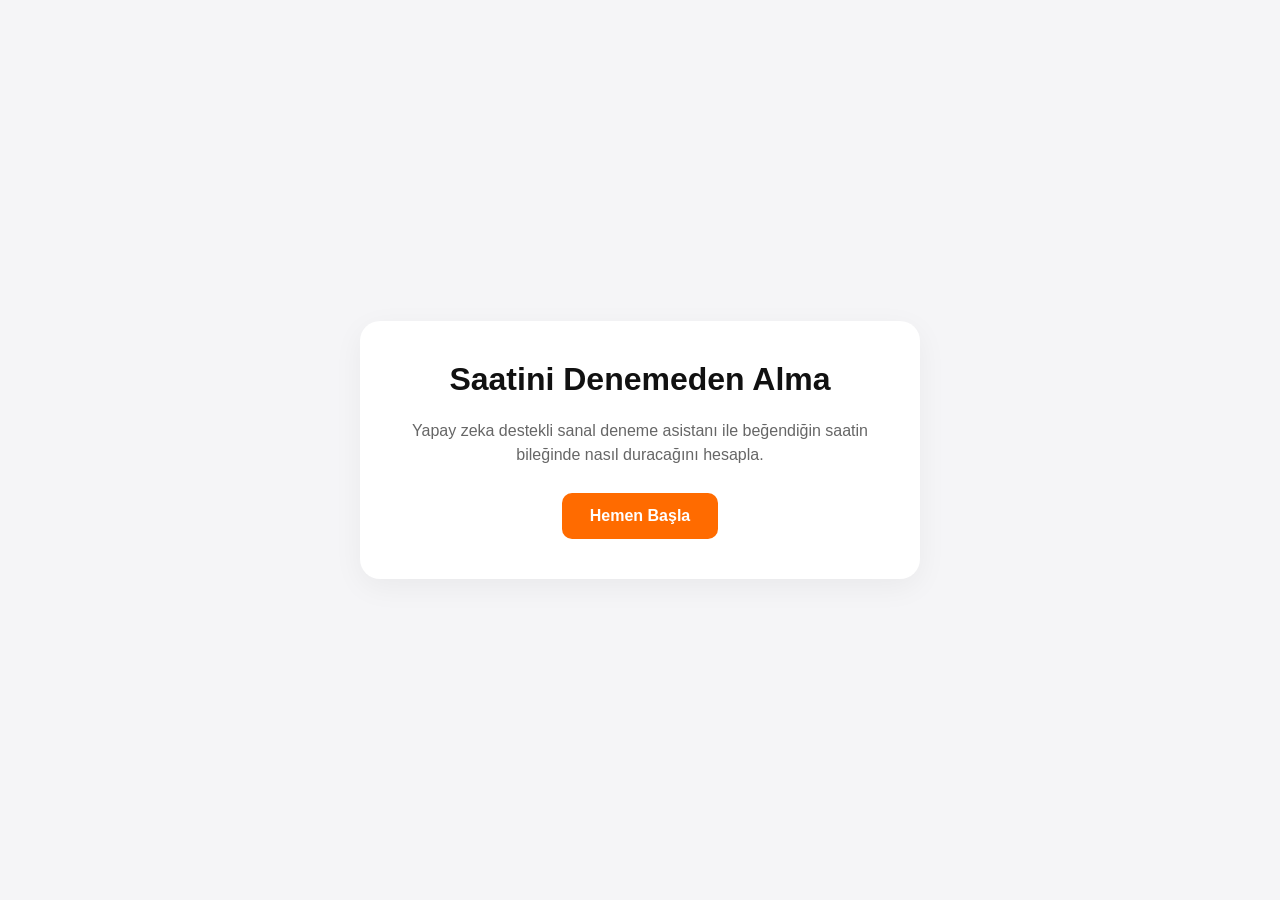
==== frontend/index.html @ 4c729c4b "Bekleme alanına modern bir ızgara yapısı eklendi." ====
<!DOCTYPE html>
<html lang="tr">
<head>
    <meta charset="UTF-8">
    <meta name="viewport" content="width=device-width, initial-scale=1.0">
    <title>Sanal Deneme (VTO) - Akıllı Saat</title>
    <link rel="stylesheet" href="style.css">
</head>
<body>

    <div id="step-1" class="wizard-step active">
        <h1>Saatini Denemeden Alma</h1>
        <p>Yapay zeka destekli sanal deneme asistanı ile beğendiğin saatin bileğinde nasıl duracağını hesapla.</p>
        <button class="btn-primary" onclick="nextStep(2)">Hemen Başla</button>
    </div>

    <div id="step-2" class="wizard-step">
        <h2>Ölçüm Yöntemi</h2>
        <p>Bilek çevrenizi nasıl hesaplayalım?</p>
        
        <div class="method-selector">
            <label>
                <input type="radio" name="measureMethod" value="camera" checked onchange="toggleMethod()"> 
                Kamera ile Akıllı Ölçüm (Önerilen)
            </label>
            <label>
                <input type="radio" name="measureMethod" value="manual" onchange="toggleMethod()"> 
                Bilek Çevremi Biliyorum
            </label>
        </div>

        <div id="camera-params">
            <div class="input-group">
                <label>Cinsiyet:</label>
                <select id="gender">
                    <option value="male">Erkek</option>
                    <option value="female">Kadın</option>
                </select>
            </div>
            <div class="input-group">
                <label>Boy (cm):</label>
                <input type="number" id="height" placeholder="175">
            </div>
            <div class="input-group">
                <label>Kilo (kg):</label>
                <input type="number" id="weight" placeholder="70">
            </div>
        </div>

        <div id="manual-params" style="display: none;">
            <div class="input-group">
                <label>Bilek Çevreniz (cm):</label>
                <input type="number" id="manual-wrist" placeholder="Örn: 16.5" step="0.1">
            </div>
        </div>

        <button class="btn-secondary" onclick="nextStep(1)">Geri</button>
        <button class="btn-primary" onclick="proceedFromStep2()">Devam Et</button>
    </div>

    <div id="step-3" class="wizard-step">
        <h2>Bilek Analizi</h2>
        <p>Lütfen elinizi ekrandaki şablona hizalayın.</p>
        
        <div class="camera-container">
            <video id="webcam" autoplay playsinline></video>
            <canvas id="output_canvas"></canvas>
            
            <div id="hand-guide" class="hand-guide">
                <svg viewBox="0 0 700 720" fill="none" xmlns="http://www.w3.org/2000/svg" preserveAspectRatio="xMidYMid meet">
                  <path d=" M 210 690 C 205 655, 210 610, 210 570 C 210 530, 200 515, 174 490 C 145 462, 119 438, 104 405 C 92 378, 82 357, 62 335 C 47 318, 31 304, 22 290 C 12 273, 21 254, 42 247 C 69 238, 100 249, 122 273 C 140 293, 152 319, 174 340 C 190 355, 207 364, 219 351 C 235 334, 231 296, 229 264 C 226 225, 218 193, 212 158 C 207 125, 198 89, 199 66 C 201 36, 221 23, 244 30 C 264 36, 271 58, 276 84 L 300 225 C 304 247, 310 257, 320 256 C 331 255, 334 245, 334 224 L 335 48 C 335 19, 351 2, 374 2 C 398 2, 414 19, 414 49 L 417 224 C 417 246, 422 257, 433 257 C 445 257, 450 246, 454 224 L 480 86 C 486 55, 506 42, 528 49 C 550 57, 560 78, 555 106 L 527 268 C 523 292, 525 304, 537 307 C 548 309, 555 300, 565 279 L 599 205 C 610 182, 630 174, 649 183 C 668 191, 676 211, 668 235 C 649 291, 622 348, 597 399 C 578 438, 565 469, 563 517 C 561 568, 548 601, 532 635 C 525 650, 523 673, 525 690 C 435 700, 300 700, 210 690 Z " stroke="currentColor" stroke-width="7" stroke-linecap="round" stroke-linejoin="round" vector-effect="non-scaling-stroke" />
                </svg>
            </div>

            <button id="flip-camera-btn" class="flip-btn" onclick="toggleCamera()">🔄 Çevir</button>
        </div>

        <div class="status-panel">
            <div class="status-message" id="status-message">El hizalaması bekleniyor...</div>
            <div class="live-stats">
                <div class="stat-item">📏 Bilek: <span id="live-wrist" style="color: #FF6B00; font-weight: bold; margin-left: 5px;">--</span></div>
                <div class="stat-item">🎨 Ten: <div id="live-color-box" class="color-box"></div></div>
            </div>
        </div>

        <button class="btn-secondary" style="margin-top: 15px;" onclick="nextStep(2)">İptal Et</button>
    </div>

    <div id="step-4" class="wizard-step">
        <h2>Analiz Edilecek Veriler</h2>
        
        <div class="result-summary">
            <div class="summary-item">
                <span>Bilek Çevresi:</span>
                <strong id="summary-wrist">--</strong>
            </div>
            <div class="summary-item" id="summary-color-wrapper">
                <span>Ten Rengi:</span>
                <div id="summary-color" class="color-box" style="width: 24px; height: 24px;"></div>
            </div>
        </div>

        <div class="input-group" style="margin-top: 25px;">
            <label style="color: #FF6B00; font-weight: bold;">Trendyol Ürün Linkini Yapıştırın:</label>
            <input type="text" id="productLink" placeholder="https://www.trendyol.com/...">
        </div>

        <button class="btn-secondary" onclick="nextStep(2)">Baştan Başla</button>
        <button class="btn-primary" onclick="nextStep(5)">Yapay Zeka İle Analiz Et</button>
    </div>

    <div id="step-5" class="wizard-step">
        <h2>Sanal Deneme Sonucu</h2>
        
        <div id="ai-loading" class="ai-loading-container">
            <div class="spinner"></div>
            <p id="loading-text">Otonom ajanlar verileri işliyor...</p>
        </div>
        
        <div id="ai-results" style="display: none;" class="result-layout">
            
            <div class="watch-image-container">
                <img id="scraped-watch-image" src="" alt="Seçilen Saat">
            </div>

            <div class="ai-analysis-container">
                <div class="score-container">
                    <div class="score-circle" id="match-score-circle">
                        <span id="match-score-text">%--</span>
                    </div>
                    <p class="score-label">Uyumluluk Skoru</p>
                </div>

                <div class="ai-comment-box">
                    <h4>✨ Yapay Zeka Stilist</h4>
                    <p id="ai-stylist-comment">
                        <span class="typing-indicator">Analiz ediliyor<span>.</span><span>.</span><span>.</span></span>
                    </p>
                </div>
            </div>
        </div>
        
        <div id="error-container" style="display: none; margin-top: 20px;"></div>

        <button class="btn-primary" style="margin-top: 25px;" onclick="nextStep(1)">Yeni Saat Dene</button>
    </div>

    <script type="module" src="app.js"></script>
</body>
</html>
---- frontend/style.css ----
body {
    background-color: #F5F5F7; /* Çok açık ferah gri */
    color: #333333; /* Okunabilir koyu gri/siyah metin */
    font-family: 'Segoe UI', Tahoma, Geneva, Verdana, sans-serif;
    margin: 0;
    display: flex;
    justify-content: center;
    align-items: center;
    min-height: 100vh;
    text-align: center;
}

/* Sihirbaz Adımları */
.wizard-step {
    display: none;
    max-width: 500px;
    width: 90%;
    padding: 40px 30px;
    background-color: #FFFFFF; /* Beyaz kart */
    border-radius: 20px;
    box-shadow: 0 8px 30px rgba(0, 0, 0, 0.05); /* Yumuşak gölge */
}

.wizard-step.active {
    display: block;
    animation: fadeIn 0.4s ease-in-out;
}

@keyframes fadeIn {
    from { opacity: 0; transform: translateY(10px); }
    to { opacity: 1; transform: translateY(0); }
}

h1, h2 {
    color: #111;
    margin-top: 0;
}

p { color: #666; line-height: 1.5; }

/* Form Elemanları */
.input-group {
    margin-bottom: 20px;
    text-align: left;
}

.input-group label {
    display: block;
    margin-bottom: 8px;
    color: #555;
    font-size: 0.9em;
    font-weight: 500;
}

.input-group input, .input-group select {
    width: 100%;
    padding: 14px;
    border-radius: 10px;
    border: 1px solid #E0E0E0;
    background-color: #FAFAFA;
    color: #333;
    font-size: 1em;
    box-sizing: border-box;
    transition: border-color 0.3s;
}

.input-group input:focus, .input-group select:focus {
    outline: none;
    border-color: #FF6B00;
    background-color: #FFF;
}

/* Yöntem Seçici Radyo Butonları */
.method-selector {
    display: flex;
    flex-direction: column;
    gap: 10px;
    margin-bottom: 20px;
    text-align: left;
}
.method-selector label {
    background: #FAFAFA;
    border: 1px solid #E0E0E0;
    padding: 12px;
    border-radius: 8px;
    cursor: pointer;
    font-weight: 500;
}
.method-selector input { margin-right: 10px; }

/* Butonlar */
.btn-primary {
    background-color: #FF6B00;
    color: white;
    border: none;
    padding: 14px 28px;
    border-radius: 10px;
    font-size: 1em;
    font-weight: bold;
    cursor: pointer;
    transition: background-color 0.2s, transform 0.1s;
    margin-top: 10px;
}
.btn-primary:hover { background-color: #E55D00; transform: translateY(-2px); }

.btn-secondary {
    background-color: transparent;
    color: #666;
    border: 1px solid #CCC;
    padding: 14px 28px;
    border-radius: 10px;
    font-size: 1em;
    cursor: pointer;
    margin-right: 10px;
}
.btn-secondary:hover { background-color: #F0F0F0; color: #333; }

/* Kamera Alanı */
.camera-container {
    width: 100%;
    height: 400px;
    background-color: #EAEAEA;
    border-radius: 16px;
    display: flex;
    justify-content: center;
    align-items: center;
    position: relative;
    overflow: hidden;
    margin-top: 10px;
}

video, canvas {
    position: absolute; top:0; left:0; width: 100%; height: 100%; object-fit: cover;
}
canvas { z-index: 2; }

/* Yeni Saydam El Filigranı */
.hand-guide {
    position: absolute;
    top: 50%;
    left: 50%;
    transform: translate(-50%, -50%);
    width: 140px;
    height: 220px;
    z-index: 3;
    pointer-events: none;
    opacity: 0.8;
}

.stat-item { display: flex; align-items: center; margin: 4px 0; }
.color-box { width: 18px; height: 18px; border-radius: 50%; border: 1px solid #CCC; margin-left: 8px; }

.flip-btn {
    position: absolute; top: 15px; right: 15px;
    background-color: rgba(255, 255, 255, 0.9); color: #333;
    border: none; padding: 8px 14px; border-radius: 20px;
    cursor: pointer; z-index: 4; font-size: 0.85em; font-weight: bold;
    box-shadow: 0 4px 10px rgba(0,0,0,0.1);
}

/* Modern El Filigranı */
/* Senin Yeni SVG El Filigranın İçin Ayarlar */
.hand-guide {
    position: absolute;
    top: 50%;
    left: 50%;
    transform: translate(-50%, -50%);
    width: 250px; /* SVG oranlarına uyacak şekilde genişletildi */
    height: 260px;
    z-index: 3;
    pointer-events: none;
    color: rgba(255, 107, 0, 0.7); /* SVG'deki 'currentColor' değerini turuncuya boyar */
}

.hand-guide svg {
    width: 100%;
    height: 100%;
    filter: drop-shadow(0px 0px 5px rgba(255, 107, 0, 0.5)); /* Hoş bir neon parlama efekti */
}

/* YENİ: Durum ve Veri Paneli */
.status-panel {
    background-color: #FAFAFA;
    border: 1px solid #E0E0E0;
    border-radius: 12px;
    padding: 15px;
    margin-top: 15px;
    display: flex;
    flex-direction: column;
    gap: 12px;
}

.status-message {
    font-size: 1.05em;
    font-weight: bold;
    color: #666;
    transition: color 0.3s;
}

.status-message.counting {
    color: #FF6B00; /* Geri sayım yaparken turuncuya döner */
}

.live-stats {
    display: flex;
    justify-content: space-around;
    align-items: center;
    font-size: 0.95em;
    font-weight: 600;
    color: #333;
}

.stat-item {
    display: flex;
    align-items: center;
}

.color-box {
    width: 20px;
    height: 20px;
    border-radius: 50%;
    border: 1px solid #CCC;
    margin-left: 8px;
    background-color: #000;
}

/* 4. Adım Özet Paneli */
.result-summary {
    background-color: #FAFAFA;
    border: 1px solid #E0E0E0;
    border-radius: 12px;
    padding: 20px;
    margin-top: 15px;
    text-align: left;
}
.summary-item {
    display: flex;
    justify-content: space-between;
    align-items: center;
    padding: 10px 0;
    border-bottom: 1px solid #EAEAEA;
    font-size: 1.1em;
}
.summary-item:last-child { border-bottom: none; }

.result-box {
    background-color: #FAFAFA; padding: 20px; border-radius: 12px;
    border-left: 4px solid #FF6B00; text-align: left; margin-bottom: 20px;
}

/* --- 5. ADIM UI TASARIMLARI VE ANİMASYONLAR --- */

/* Yükleme Animasyonu */
.ai-loading-container {
    padding: 30px;
    display: flex;
    flex-direction: column;
    align-items: center;
}
.spinner {
    border: 4px solid #f3f3f3;
    border-top: 4px solid #FF6B00;
    border-radius: 50%;
    width: 45px;
    height: 45px;
    animation: spin 1s linear infinite;
    margin-bottom: 15px;
}
@keyframes spin { 0% { transform: rotate(0deg); } 100% { transform: rotate(360deg); } }

/* Uyumluluk Skoru */
.score-container { margin: 20px 0; }
.score-circle {
    width: 100px; height: 100px;
    border-radius: 50%;
    background: conic-gradient(#FF6B00 0%, #EAEAEA 0%); /* JS ile dereceyi değiştireceğiz */
    display: flex; justify-content: center; align-items: center;
    margin: 0 auto;
    box-shadow: 0 4px 15px rgba(255, 107, 0, 0.2);
    position: relative;
}
.score-circle::before {
    content: ""; position: absolute;
    width: 85px; height: 85px;
    background-color: white; border-radius: 50%;
}
#match-score-text {
    position: relative; z-index: 1;
    font-size: 1.8em; font-weight: bold; color: #333;
}
.score-label { font-size: 0.9em; color: #666; font-weight: 600; margin-top: 10px; }

/* Özellik Kartı */
.specs-card {
    background-color: #FAFAFA; border: 1px solid #EAEAEA;
    border-radius: 12px; padding: 15px; margin-bottom: 20px; text-align: left;
}
.specs-card h4 { margin-top: 0; color: #444; border-bottom: 1px solid #EEE; padding-bottom: 8px; margin-bottom: 10px; }
.specs-grid {
    display: grid; grid-template-columns: 1fr 1fr; gap: 10px; font-size: 0.9em;
}

/* AI Yorum Kutusu */
.ai-comment-box {
    background: linear-gradient(135deg, #FFF5EB 0%, #FFFFFF 100%);
    border-left: 4px solid #FF6B00; border-radius: 8px;
    padding: 15px; text-align: left; box-shadow: 0 2px 8px rgba(0,0,0,0.03);
}
.ai-comment-box h4 { margin-top: 0; color: #FF6B00; margin-bottom: 8px; display: flex; align-items: center; gap: 5px; }
.ai-comment-box p { margin: 0; font-size: 0.95em; color: #444; line-height: 1.6; }
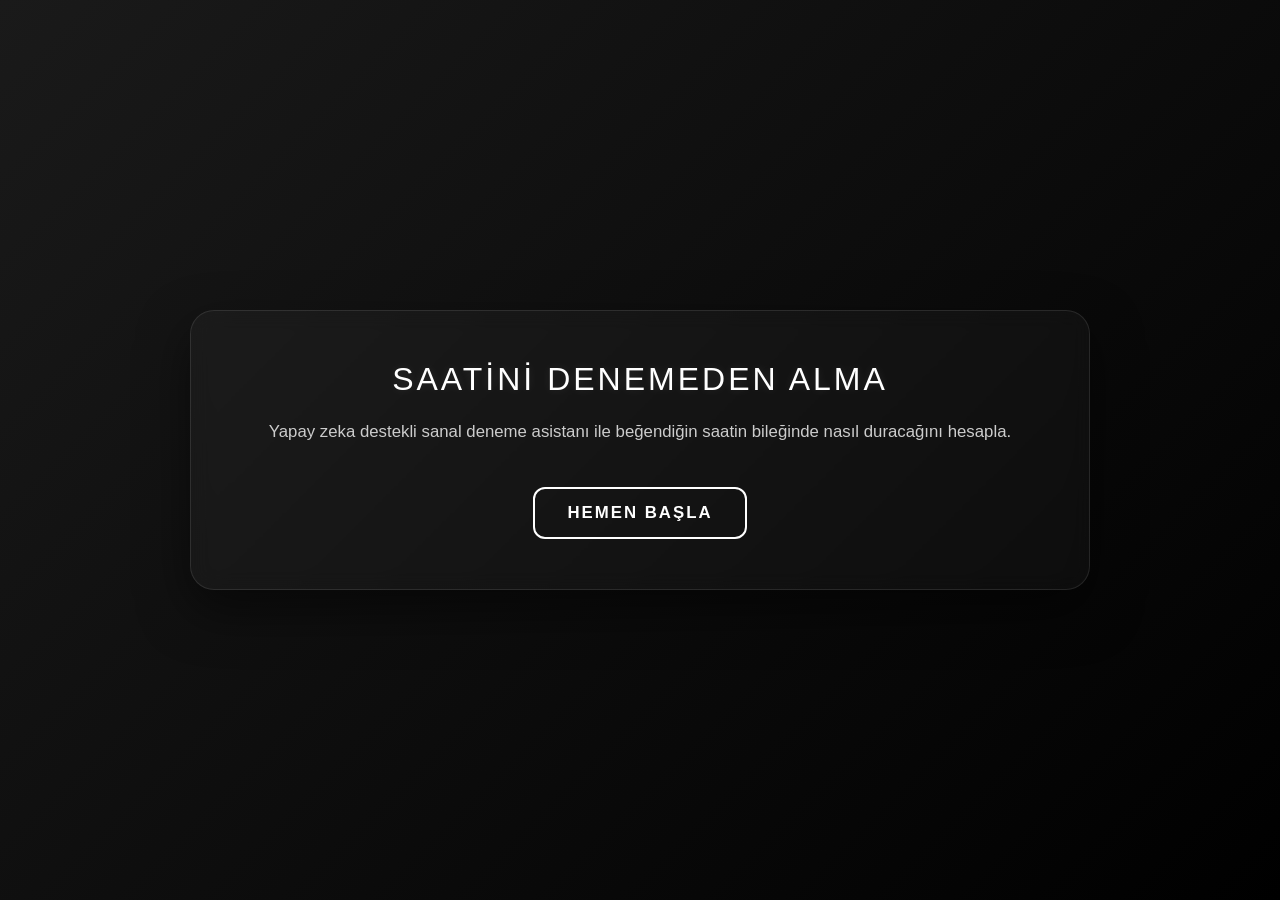
==== commit b6a27f2a: "Cinsiyet uyumsuzluğu durumu çözüldü." ====
--- a/frontend/index.html
+++ b/frontend/index.html
@@ -109,40 +109,57 @@
         <button class="btn-primary" onclick="nextStep(5)">Yapay Zeka İle Analiz Et</button>
     </div>
 
-    <div id="step-5" class="wizard-step">
-        <h2>Sanal Deneme Sonucu</h2>
+    <div id="step-5" class="wizard-step futuristic-dashboard">
+        <h2 class="cyber-title">SİSTEM ANALİZİ TAMAMLANDI</h2>
         
         <div id="ai-loading" class="ai-loading-container">
             <div class="spinner"></div>
-            <p id="loading-text">Otonom ajanlar verileri işliyor...</p>
+            <p id="loading-text">Biyometrik verileriniz işleniyor...</p>
         </div>
         
-        <div id="ai-results" style="display: none;" class="result-layout">
+        <div id="ai-results" style="display: none;" class="cyber-layout">
             
-            <div class="watch-image-container">
-                <img id="scraped-watch-image" src="" alt="Seçilen Saat">
+            <div class="cyber-image-panel" id="tilt-container">
+                <img id="scraped-watch-image" src="" alt="Saat">
+                <div class="cyber-glow"></div>
             </div>
 
-            <div class="ai-analysis-container">
-                <div class="score-container">
-                    <div class="score-circle" id="match-score-circle">
-                        <span id="match-score-text">%--</span>
+            <div class="cyber-data-panel">
+                
+                <div class="segment-container">
+                    <div class="match-header">
+                        <span class="match-title">Ergonomik Analiz Sonucu</span>
+                        <span id="match-status-text" style="color: #FF6B00;">--</span>
                     </div>
-                    <p class="score-label">Uyumluluk Skoru</p>
+                    <div class="segment-bar">
+                        <div class="segment" id="seg-1"></div>
+                        <div class="segment" id="seg-2"></div>
+                        <div class="segment" id="seg-3"></div>
+                        <div class="segment" id="seg-4"></div>
+                        <div class="segment" id="seg-5"></div>
+                    </div>
+                    <div class="segment-labels">
+                        <span>Zayıf Uyum</span>
+                        <span>Mükemmel Uyum</span>
+                    </div>
+                    <div id="cyber-gender-warning" class="cyber-warning-box" style="display: none;"></div>
                 </div>
 
-                <div class="ai-comment-box">
-                    <h4>✨ Yapay Zeka Stilist</h4>
-                    <p id="ai-stylist-comment">
-                        <span class="typing-indicator">Analiz ediliyor<span>.</span><span>.</span><span>.</span></span>
-                    </p>
+                <div class="cyber-comment-box">
+                    <p id="ai-stylist-comment"></p>
+                    
+                    <div class="ai-recommendations" id="ai-recs-container" style="display: none;">
+                        <h5>Sizin İçin Geliştirilen Alternatif Rotalar:</h5>
+                        <div class="rec-tags" id="ai-rec-tags">
+                            </div>
+                    </div>
                 </div>
+
+                <button class="btn-cyber" onclick="nextStep(1)">YENİ TARAMA BAŞLAT</button>
             </div>
         </div>
         
         <div id="error-container" style="display: none; margin-top: 20px;"></div>
-
-        <button class="btn-primary" style="margin-top: 25px;" onclick="nextStep(1)">Yeni Saat Dene</button>
     </div>
 
     <script type="module" src="app.js"></script>
--- a/frontend/style.css
+++ b/frontend/style.css
@@ -1,6 +1,7 @@
+/* --- KÜRESEL AYARLAR VE SİBER ARKA PLAN --- */
 body {
-    background-color: #F5F5F7; /* Çok açık ferah gri */
-    color: #333333; /* Okunabilir koyu gri/siyah metin */
+    background: linear-gradient(135deg, #1a1a1a 0%, #000000 100%);
+    color: #ffffff;
     font-family: 'Segoe UI', Tahoma, Geneva, Verdana, sans-serif;
     margin: 0;
     display: flex;
@@ -8,22 +9,27 @@
     align-items: center;
     min-height: 100vh;
     text-align: center;
-}
-
-/* Sihirbaz Adımları */
+    overflow-x: hidden;
+}
+
+/* --- GLASSMORPHISM PANEL (TÜM ADIMLAR İÇİN) --- */
 .wizard-step {
     display: none;
-    max-width: 500px;
+    max-width: 800px; 
     width: 90%;
-    padding: 40px 30px;
-    background-color: #FFFFFF; /* Beyaz kart */
-    border-radius: 20px;
-    box-shadow: 0 8px 30px rgba(0, 0, 0, 0.05); /* Yumuşak gölge */
+    padding: 50px 40px;
+    background: rgba(255, 255, 255, 0.03); 
+    backdrop-filter: blur(10px);
+    -webkit-backdrop-filter: blur(10px);
+    border-radius: 24px;
+    border: 1px solid rgba(255, 255, 255, 0.1); 
+    box-shadow: 0 20px 50px rgba(0, 0, 0, 0.5);
+    box-sizing: border-box;
 }
 
 .wizard-step.active {
     display: block;
-    animation: fadeIn 0.4s ease-in-out;
+    animation: fadeIn 0.5s ease-in-out;
 }
 
 @keyframes fadeIn {
@@ -31,14 +37,25 @@
     to { opacity: 1; transform: translateY(0); }
 }
 
+/* --- TİPOGRAFİ (YAZI STİLLERİ) --- */
 h1, h2 {
-    color: #111;
+    color: #ffffff;
+    font-weight: 300; 
+    letter-spacing: 3px;
+    text-transform: uppercase;
     margin-top: 0;
-}
-
-p { color: #666; line-height: 1.5; }
-
-/* Form Elemanları */
+    margin-bottom: 20px;
+    text-shadow: 0 0 10px rgba(255, 255, 255, 0.1);
+}
+
+p { 
+    color: #cccccc; 
+    line-height: 1.7; 
+    font-size: 1.05em;
+    margin-bottom: 30px;
+}
+
+/* --- FORM ELEMANLARI (KOYU TEMA) --- */
 .input-group {
     margin-bottom: 20px;
     text-align: left;
@@ -47,30 +64,32 @@
 .input-group label {
     display: block;
     margin-bottom: 8px;
-    color: #555;
+    color: #aaaaaa;
     font-size: 0.9em;
     font-weight: 500;
+    letter-spacing: 1px;
 }
 
 .input-group input, .input-group select {
     width: 100%;
     padding: 14px;
     border-radius: 10px;
-    border: 1px solid #E0E0E0;
-    background-color: #FAFAFA;
-    color: #333;
+    border: 1px solid rgba(255, 255, 255, 0.2);
+    background-color: rgba(0, 0, 0, 0.4);
+    color: #ffffff;
     font-size: 1em;
     box-sizing: border-box;
-    transition: border-color 0.3s;
+    transition: all 0.3s;
 }
 
 .input-group input:focus, .input-group select:focus {
     outline: none;
-    border-color: #FF6B00;
-    background-color: #FFF;
-}
-
-/* Yöntem Seçici Radyo Butonları */
+    border-color: #ffffff;
+    background-color: rgba(255, 255, 255, 0.05);
+    box-shadow: 0 0 15px rgba(255, 255, 255, 0.1);
+}
+
+/* Yöntem Seçici Radyo Butonları (Koyu Tema) */
 .method-selector {
     display: flex;
     flex-direction: column;
@@ -79,54 +98,76 @@
     text-align: left;
 }
 .method-selector label {
-    background: #FAFAFA;
-    border: 1px solid #E0E0E0;
-    padding: 12px;
-    border-radius: 8px;
+    background: rgba(255, 255, 255, 0.03);
+    border: 1px solid rgba(255, 255, 255, 0.15);
+    color: #cccccc;
+    padding: 14px;
+    border-radius: 10px;
     cursor: pointer;
     font-weight: 500;
-}
-.method-selector input { margin-right: 10px; }
-
-/* Butonlar */
+    transition: background 0.3s, border-color 0.3s;
+}
+.method-selector label:hover {
+    background: rgba(255, 255, 255, 0.08);
+    border-color: rgba(255, 255, 255, 0.4);
+}
+.method-selector input { margin-right: 10px; accent-color: #ffffff; }
+
+/* --- LÜKS MİNİMALİST BUTONLAR --- */
 .btn-primary {
-    background-color: #FF6B00;
-    color: white;
-    border: none;
-    padding: 14px 28px;
-    border-radius: 10px;
-    font-size: 1em;
-    font-weight: bold;
-    cursor: pointer;
-    transition: background-color 0.2s, transform 0.1s;
+    background: transparent; 
+    border: 2px solid #ffffff; 
+    color: #ffffff; 
+    padding: 14px 32px; 
+    border-radius: 12px; 
+    font-size: 1.05em; 
+    font-weight: bold; 
+    cursor: pointer; 
+    text-transform: uppercase; 
+    letter-spacing: 2px; 
+    transition: all 0.3s ease; 
     margin-top: 10px;
-}
-.btn-primary:hover { background-color: #E55D00; transform: translateY(-2px); }
+    display: inline-block;
+}
+
+.btn-primary:hover { 
+    background: #ffffff; 
+    color: #000000; 
+    box-shadow: 0 0 20px rgba(255, 255, 255, 0.3); 
+    transform: translateY(-2px);
+}
 
 .btn-secondary {
     background-color: transparent;
-    color: #666;
-    border: 1px solid #CCC;
+    color: #aaaaaa;
+    border: 1px solid rgba(255, 255, 255, 0.2);
     padding: 14px 28px;
-    border-radius: 10px;
+    border-radius: 12px;
     font-size: 1em;
     cursor: pointer;
     margin-right: 10px;
-}
-.btn-secondary:hover { background-color: #F0F0F0; color: #333; }
-
-/* Kamera Alanı */
+    transition: all 0.3s;
+}
+.btn-secondary:hover { 
+    border-color: #ffffff; 
+    color: #ffffff; 
+    background: rgba(255, 255, 255, 0.05); 
+}
+
+/* --- KAMERA VE ANALİZ EKRANLARI (ADIM 3 & 4) --- */
 .camera-container {
     width: 100%;
     height: 400px;
-    background-color: #EAEAEA;
+    background-color: #000000;
     border-radius: 16px;
+    border: 1px solid rgba(255, 255, 255, 0.1);
     display: flex;
     justify-content: center;
     align-items: center;
     position: relative;
     overflow: hidden;
     margin-top: 10px;
+    box-shadow: inset 0 0 30px rgba(0,0,0,0.8);
 }
 
 video, canvas {
@@ -134,72 +175,54 @@
 }
 canvas { z-index: 2; }
 
-/* Yeni Saydam El Filigranı */
+/* El Filigranı */
 .hand-guide {
     position: absolute;
     top: 50%;
     left: 50%;
     transform: translate(-50%, -50%);
-    width: 140px;
-    height: 220px;
-    z-index: 3;
-    pointer-events: none;
-    opacity: 0.8;
-}
-
-.stat-item { display: flex; align-items: center; margin: 4px 0; }
-.color-box { width: 18px; height: 18px; border-radius: 50%; border: 1px solid #CCC; margin-left: 8px; }
-
-.flip-btn {
-    position: absolute; top: 15px; right: 15px;
-    background-color: rgba(255, 255, 255, 0.9); color: #333;
-    border: none; padding: 8px 14px; border-radius: 20px;
-    cursor: pointer; z-index: 4; font-size: 0.85em; font-weight: bold;
-    box-shadow: 0 4px 10px rgba(0,0,0,0.1);
-}
-
-/* Modern El Filigranı */
-/* Senin Yeni SVG El Filigranın İçin Ayarlar */
-.hand-guide {
-    position: absolute;
-    top: 50%;
-    left: 50%;
-    transform: translate(-50%, -50%);
-    width: 250px; /* SVG oranlarına uyacak şekilde genişletildi */
+    width: 250px; 
     height: 260px;
     z-index: 3;
     pointer-events: none;
-    color: rgba(255, 107, 0, 0.7); /* SVG'deki 'currentColor' değerini turuncuya boyar */
+    color: rgba(255, 255, 255, 0.4); 
 }
 
 .hand-guide svg {
     width: 100%;
     height: 100%;
-    filter: drop-shadow(0px 0px 5px rgba(255, 107, 0, 0.5)); /* Hoş bir neon parlama efekti */
-}
-
-/* YENİ: Durum ve Veri Paneli */
-.status-panel {
-    background-color: #FAFAFA;
-    border: 1px solid #E0E0E0;
+    filter: drop-shadow(0px 0px 8px rgba(255, 255, 255, 0.3)); 
+}
+
+.flip-btn {
+    position: absolute; top: 15px; right: 15px;
+    background-color: rgba(0, 0, 0, 0.6); color: #ffffff;
+    border: 1px solid rgba(255, 255, 255, 0.3); padding: 8px 14px; border-radius: 20px;
+    cursor: pointer; z-index: 4; font-size: 0.85em; font-weight: bold;
+    backdrop-filter: blur(5px); transition: 0.3s;
+}
+.flip-btn:hover { background-color: #ffffff; color: #000000; }
+
+/* Durum ve Veri Paneli */
+.status-panel, .result-summary {
+    background-color: rgba(0, 0, 0, 0.3);
+    border: 1px solid rgba(255, 255, 255, 0.1);
     border-radius: 12px;
-    padding: 15px;
-    margin-top: 15px;
+    padding: 20px;
+    margin-top: 20px;
     display: flex;
     flex-direction: column;
     gap: 12px;
+    text-align: left;
 }
 
 .status-message {
     font-size: 1.05em;
     font-weight: bold;
-    color: #666;
+    color: #aaaaaa;
     transition: color 0.3s;
 }
-
-.status-message.counting {
-    color: #FF6B00; /* Geri sayım yaparken turuncuya döner */
-}
+.status-message.counting { color: #ffffff; text-shadow: 0 0 8px rgba(255,255,255,0.5); }
 
 .live-stats {
     display: flex;
@@ -207,104 +230,137 @@
     align-items: center;
     font-size: 0.95em;
     font-weight: 600;
-    color: #333;
-}
-
-.stat-item {
-    display: flex;
-    align-items: center;
-}
-
+    color: #ffffff;
+}
+
+.stat-item { display: flex; align-items: center; }
 .color-box {
-    width: 20px;
-    height: 20px;
+    width: 20px; height: 20px; border-radius: 50%;
+    border: 2px solid rgba(255,255,255,0.3); margin-left: 8px; background-color: #000;
+}
+
+.summary-item {
+    display: flex; justify-content: space-between; align-items: center;
+    padding: 10px 0; border-bottom: 1px solid rgba(255,255,255,0.05); font-size: 1.1em; color: #dddddd;
+}
+.summary-item:last-child { border-bottom: none; }
+.summary-item strong { color: #ffffff; }
+
+/* Yükleme Animasyonu */
+.ai-loading-container { padding: 30px; display: flex; flex-direction: column; align-items: center; }
+.spinner {
+    border: 4px solid rgba(255,255,255,0.1);
+    border-top: 4px solid #ffffff;
     border-radius: 50%;
-    border: 1px solid #CCC;
-    margin-left: 8px;
-    background-color: #000;
-}
-
-/* 4. Adım Özet Paneli */
-.result-summary {
-    background-color: #FAFAFA;
-    border: 1px solid #E0E0E0;
-    border-radius: 12px;
-    padding: 20px;
+    width: 45px; height: 45px;
+    animation: spin 1s linear infinite; margin-bottom: 15px;
+}
+@keyframes spin { 0% { transform: rotate(0deg); } 100% { transform: rotate(360deg); } }
+
+/* --- ADIM 5: LÜKS MİNİMALİST KONTROL PANELİ --- */
+.futuristic-dashboard {
+    position: fixed !important; 
+    top: 0 !important; 
+    left: 0 !important;
+    width: 100vw !important; 
+    height: 100vh !important;
+    max-width: none !important; 
+    background: linear-gradient(135deg, #1a1a1a 0%, #000000 100%) !important;
+    color: #ffffff !important;
+    padding: 40px 5% !important;
+    box-sizing: border-box !important;
+    z-index: 9999 !important; 
+    overflow-y: auto !important; 
+    margin: 0 !important;
+    border-radius: 0 !important; 
+    border: none !important;
+}
+
+.cyber-title { 
+    color: #ffffff; letter-spacing: 6px; text-transform: uppercase; 
+    font-size: 1.8em; margin-bottom: 30px; text-align: center; 
+    text-shadow: 0 0 10px rgba(255, 255, 255, 0.1); 
+    font-weight: 300;
+}
+
+.cyber-layout { 
+    display: flex !important; flex-direction: row !important; gap: 50px !important; 
+    align-items: stretch !important; justify-content: center !important; 
+    width: 100% !important; flex-wrap: wrap; 
+}
+
+.cyber-image-panel {
+    flex: 1; min-width: 320px; position: relative; perspective: 1000px; 
+    background: radial-gradient(circle, #ffffff 0%, #777777 100%);
+    border-radius: 20px; display: flex; justify-content: center; align-items: center;
+    border: 1px solid rgba(255,255,255,0.1); padding: 40px; box-shadow: 0 20px 40px rgba(0,0,0,0.8);
+}
+
+#scraped-watch-image {
+    width: 100%; max-height: 50vh; object-fit: contain; mix-blend-mode: multiply; 
+    transition: transform 0.1s ease-out; position: relative; z-index: 2;
+}
+
+.cyber-data-panel { 
+    flex: 1.2; min-width: 320px; display: flex; flex-direction: column; gap: 25px; justify-content: center; text-align: left;
+}
+
+.segment-container { 
+    background: rgba(255,255,255,0.03); backdrop-filter: blur(10px);
+    padding: 25px; border-radius: 16px; border: 1px solid rgba(255,255,255,0.1); 
+}
+.match-header { display: flex; justify-content: space-between; align-items: baseline; margin-bottom: 15px; }
+.match-title { color: #aaaaaa; font-size: 0.9em; text-transform: uppercase; letter-spacing: 1px; }
+#match-status-text { font-size: 1.8em; font-weight: bold; text-shadow: 0 0 15px rgba(255,255,255,0.2); }
+
+.segment-bar { display: flex; gap: 8px; height: 12px; margin-bottom: 10px; }
+.segment { flex: 1; background: #333333; border-radius: 6px; transition: background 0.5s ease; box-shadow: inset 0 2px 5px rgba(0,0,0,0.8); }
+.segment-labels { display: flex; justify-content: space-between; font-size: 0.75em; color: #777777; text-transform: uppercase; }
+
+.cyber-comment-box { 
+    font-size: 1.1em; line-height: 1.8; color: #cccccc; 
+    background: rgba(255, 255, 255, 0.03); padding: 25px; 
+    border-left: 4px solid #ffffff; border-radius: 8px;
+}
+.ai-recommendations { margin-top: 25px; padding-top: 15px; border-top: 1px dashed rgba(255,255,255,0.15); }
+.ai-recommendations h5 { color: #ffffff; margin-bottom: 15px; font-size: 0.9em; text-transform: uppercase; letter-spacing: 1px; font-weight: bold; }
+.rec-tags { display: flex; gap: 10px; flex-wrap: wrap; }
+.rec-tag { 
+    background: rgba(255, 255, 255, 0.05); color: #ffffff; padding: 10px 15px; 
+    border-radius: 20px; font-size: 0.9em; border: 1px solid rgba(255, 255, 255, 0.3); transition: 0.3s;
+}
+.rec-tag:hover { background: rgba(255, 255, 255, 0.15); cursor: pointer; }
+
+.btn-cyber { 
+    background: transparent; border: 2px solid #ffffff; color: #ffffff; 
+    padding: 18px; border-radius: 12px; font-size: 1.1em; font-weight: bold; 
+    cursor: pointer; text-transform: uppercase; letter-spacing: 2px; transition: 0.3s; margin-top: 10px; 
+}
+.btn-cyber:hover { background: #ffffff; color: #000000; box-shadow: 0 0 20px rgba(255, 255, 255, 0.3); }
+
+/* PC ve Tablet ekranları için özel genişleme ayarı */
+@media (min-width: 768px) {
+    .wizard-step {
+        max-width: 900px;
+        padding: 50px 60px;
+    }
+    
+    .camera-container {
+        height: 500px;
+    }
+}
+/* Fütüristik Siber Uyarı Kutusu */
+.cyber-warning-box {
     margin-top: 15px;
+    padding: 15px;
+    background: rgba(255, 68, 68, 0.08);
+    border-left: 4px solid #ff4444;
+    color: #ff8888;
+    font-size: 0.95em;
     text-align: left;
-}
-.summary-item {
-    display: flex;
-    justify-content: space-between;
-    align-items: center;
-    padding: 10px 0;
-    border-bottom: 1px solid #EAEAEA;
-    font-size: 1.1em;
-}
-.summary-item:last-child { border-bottom: none; }
-
-.result-box {
-    background-color: #FAFAFA; padding: 20px; border-radius: 12px;
-    border-left: 4px solid #FF6B00; text-align: left; margin-bottom: 20px;
-}
-
-/* --- 5. ADIM UI TASARIMLARI VE ANİMASYONLAR --- */
-
-/* Yükleme Animasyonu */
-.ai-loading-container {
-    padding: 30px;
-    display: flex;
-    flex-direction: column;
-    align-items: center;
-}
-.spinner {
-    border: 4px solid #f3f3f3;
-    border-top: 4px solid #FF6B00;
-    border-radius: 50%;
-    width: 45px;
-    height: 45px;
-    animation: spin 1s linear infinite;
-    margin-bottom: 15px;
-}
-@keyframes spin { 0% { transform: rotate(0deg); } 100% { transform: rotate(360deg); } }
-
-/* Uyumluluk Skoru */
-.score-container { margin: 20px 0; }
-.score-circle {
-    width: 100px; height: 100px;
-    border-radius: 50%;
-    background: conic-gradient(#FF6B00 0%, #EAEAEA 0%); /* JS ile dereceyi değiştireceğiz */
-    display: flex; justify-content: center; align-items: center;
-    margin: 0 auto;
-    box-shadow: 0 4px 15px rgba(255, 107, 0, 0.2);
-    position: relative;
-}
-.score-circle::before {
-    content: ""; position: absolute;
-    width: 85px; height: 85px;
-    background-color: white; border-radius: 50%;
-}
-#match-score-text {
-    position: relative; z-index: 1;
-    font-size: 1.8em; font-weight: bold; color: #333;
-}
-.score-label { font-size: 0.9em; color: #666; font-weight: 600; margin-top: 10px; }
-
-/* Özellik Kartı */
-.specs-card {
-    background-color: #FAFAFA; border: 1px solid #EAEAEA;
-    border-radius: 12px; padding: 15px; margin-bottom: 20px; text-align: left;
-}
-.specs-card h4 { margin-top: 0; color: #444; border-bottom: 1px solid #EEE; padding-bottom: 8px; margin-bottom: 10px; }
-.specs-grid {
-    display: grid; grid-template-columns: 1fr 1fr; gap: 10px; font-size: 0.9em;
-}
-
-/* AI Yorum Kutusu */
-.ai-comment-box {
-    background: linear-gradient(135deg, #FFF5EB 0%, #FFFFFF 100%);
-    border-left: 4px solid #FF6B00; border-radius: 8px;
-    padding: 15px; text-align: left; box-shadow: 0 2px 8px rgba(0,0,0,0.03);
-}
-.ai-comment-box h4 { margin-top: 0; color: #FF6B00; margin-bottom: 8px; display: flex; align-items: center; gap: 5px; }
-.ai-comment-box p { margin: 0; font-size: 0.95em; color: #444; line-height: 1.6; }+    border-radius: 6px;
+    font-weight: 500;
+    letter-spacing: 0.5px;
+    box-shadow: 0 5px 15px rgba(255, 68, 68, 0.05);
+    animation: fadeIn 0.3s ease-in-out;
+}
